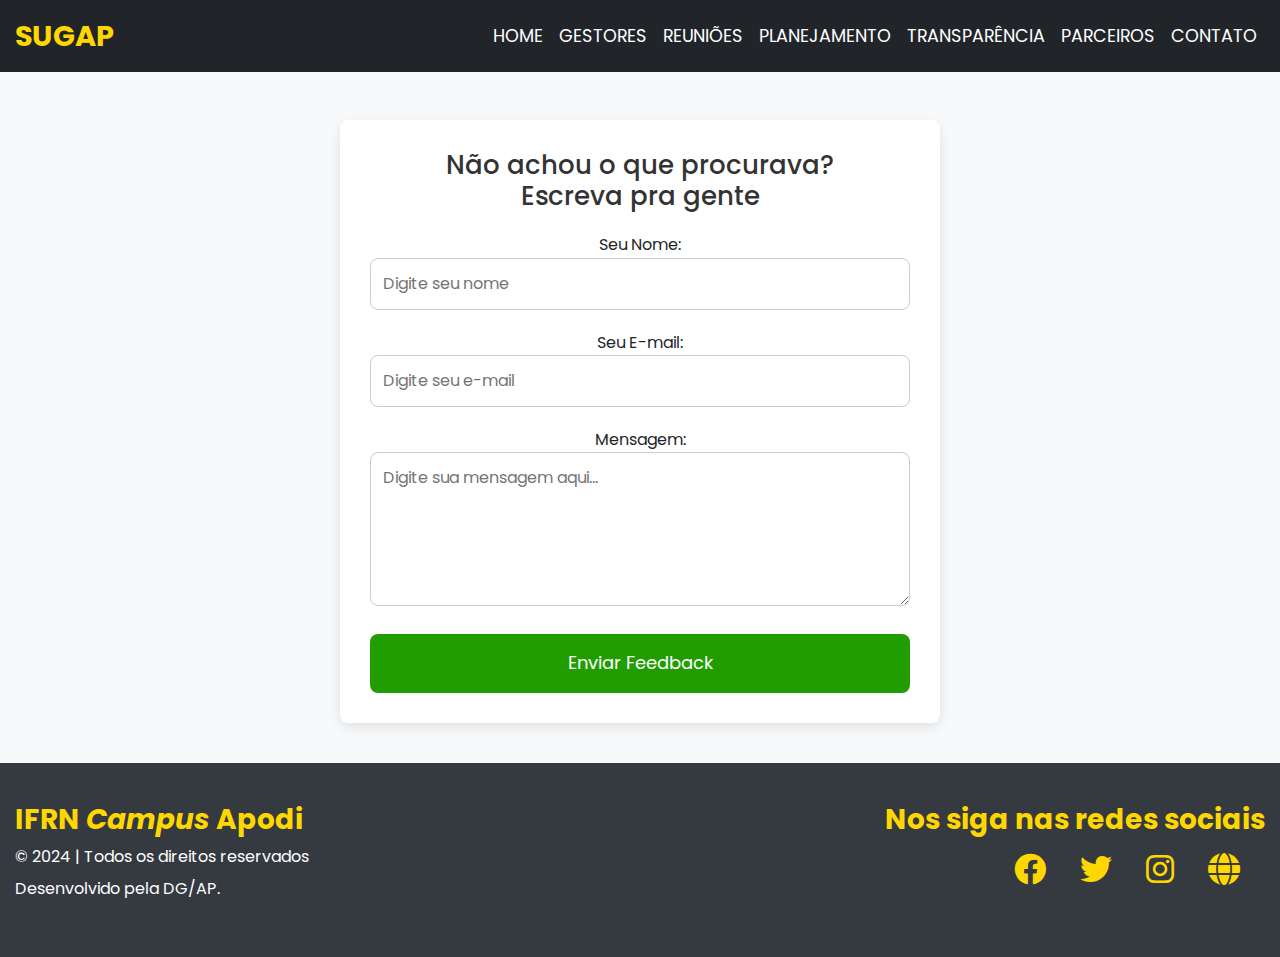
==== contato.html @ 48609084 "Add files via upload" ====
<!DOCTYPE html>
<html lang="pt-br">
<head>
    <meta charset="UTF-8">
    <meta name="viewport" content="width=device-width, initial-scale=1.0">
    <title>IFRN Apodi</title>
    <!-- Bootstrap 5 -->
    <link href="https://cdn.jsdelivr.net/npm/bootstrap@5.3.0/dist/css/bootstrap.min.css" rel="stylesheet">
    <!-- Font Awesome -->
    <link href="https://cdnjs.cloudflare.com/ajax/libs/font-awesome/6.0.0-beta3/css/all.min.css" rel="stylesheet">
    <link rel="stylesheet" type="text/css" href="styles.css">
    <!-- Google Fonts: Poppins -->
    <link href="https://fonts.googleapis.com/css2?family=Poppins:wght@100;200;300;400;500;600;700&display=swap" rel="stylesheet">
</head>
<body>
    <!-- Navbar -->
    <nav class="navbar navbar-expand-lg navbar-dark bg-dark fixed-top">
        <div class="container">
            <a class="navbar-brand" href="#">SUGAP</a>
            <button class="navbar-toggler" type="button" data-bs-toggle="collapse" data-bs-target="#navbarNav" aria-controls="navbarNav" aria-expanded="false" aria-label="Toggle navigation">
                <span class="navbar-toggler-icon"></span>
            </button>
            <div class="collapse navbar-collapse" id="navbarNav">
                <ul class="navbar-nav ms-auto">
                    <li class="nav-item"><a class="nav-link" href="index.html">HOME</a></li>
                    <li class="nav-item"><a class="nav-link" href="gestores.html">GESTORES</a></li>
                    <li class="nav-item"><a class="nav-link" href="reunioes.html">REUNIÕES</a></li>
                    <li class="nav-item"><a class="nav-link" href="planejamento.html">PLANEJAMENTO</a></li>
                    <li class="nav-item"><a class="nav-link" href="transparencia.html">TRANSPARÊNCIA</a></li>
                    <li class="nav-item"><a class="nav-link" href="parceiros.html">PARCEIROS</a></li>
                    <li class="nav-item"><a class="nav-link" href="contato.html">CONTATO</a></li>
                </ul>
            </div>
        </div>
    </nav>

    <div class="container">
        <!-- Formulário de Feedback -->
        <div class="form-container">
            <h2>Não achou o que procurava?<br>Escreva pra gente</h2>
            <form id="feedbackForm">
                <label for="name">Seu Nome:</label>
                <input type="text" id="name" name="name" placeholder="Digite seu nome" required>

                <label for="email">Seu E-mail:</label>
                <input type="email" id="email" name="email" placeholder="Digite seu e-mail" required>

                <label for="message">Mensagem:</label>
                <textarea id="message" name="message" placeholder="Digite sua mensagem aqui..." rows="5" required></textarea>

                <button type="submit">Enviar Feedback</button>
            </form>
            <p class="success-message" id="successMessage">Obrigado! Seu feedback foi enviado.</p>
        </div>
    </div>

        <!-- Rodapé -->
    <footer class="text-white">
        <div class="container text-center text-md-start">
            <div class="row">
                <div class="col-md-6">
                    <h3>IFRN <em>Campus</em> Apodi</h3>
                    <p>&copy; 2024 | Todos os direitos reservados</p>
                    <p class="r">Desenvolvido pela DG/AP.</p>
                </div>
                <div class="col-md-6 text-center text-md-end">
                    <h3>Nos siga nas redes sociais</h3>
                    <a href="#" class="social-icon"><i class="fab fa-facebook"></i></a>
                    <a href="#" class="social-icon"><i class="fab fa-twitter"></i></a>
                    <a href="https://www.instagram.com/ifrn.apodi/" class="social-icon" target="_blank"><i class="fab fa-instagram"></i></a>
                    <a href="https://portal.ifrn.edu.br/campus/apodi/" class="social-icon" target="_blank"><i class="fas fa-globe"></i></a>
                </div>
            </div>
        </div>
    </footer>

    <!-- Bootstrap JS -->
    <script src="https://cdn.jsdelivr.net/npm/bootstrap@5.3.0/dist/js/bootstrap.bundle.min.js"></script>

    <script>
        // Função para enviar o formulário
        document.getElementById('feedbackForm').addEventListener('submit', function(event) {
            event.preventDefault();

            const name = document.getElementById('name').value;
            const email = document.getElementById('email').value;
            const message = document.getElementById('message').value;

            // Aqui você integraria o código do EmailJS ou outro serviço de envio
            emailjs.send("seu_service_id", "seu_template_id", {
                name: name,
                email: email,
                message: message
            }).then(function(response) {
                document.getElementById('successMessage').style.display = 'block';
                document.getElementById('feedbackForm').reset(); // Limpar o formulário
            }, function(error) {
                console.error('Erro ao enviar o feedback:', error);
                alert('Desculpe, algo deu errado. Tente novamente!');
            });
        });
    </script>
</body>
</html>
---- styles.css ----
/* Reset básico */
* {
    margin: 0;
    padding: 0;
    box-sizing: border-box;
}

/* Estilo geral */
body {
    font-family: 'Poppins', sans-serif;
    line-height: 1.6;
    background-color: #f8f9fa;
    padding-top: 80px;
}

h1 {
    text-align: center; 
    color: #ffffff;  
    background-color: #219D01;  
    padding: 20px;  
    font-size: 2.5rem;  
    border-radius: 10px;  
    box-shadow: 0 4px 10px rgba(0, 0, 0, 0.2);  
    margin-top: 20px;  
    text-shadow: 2px 2px 5px rgba(0, 0, 0, 0.3);  
    letter-spacing: 2px;
}

a {
    color: #004d40;
    text-decoration: none;
}

a:hover {
    text-decoration: underline;
}

/* Contêiner */
.container {
    max-width: 1330px; 
    margin: 0 auto; 
    padding: 0 15px; 
}

/* Navbar */
.navbar {
    background-color: #343a40;
}

.navbar-brand {
    font-size: 1.8rem;
    color: #ffd700;
    font-weight: bold;
}

.navbar-toggler-icon {
    background-color: #2F2F2F;
}

.navbar-nav .nav-link {
    color: #fff;
    font-size: 1.1rem;
    padding: 10px 15px;
}

.navbar-nav .nav-link:hover {
    color: #ffd700;
    background-color: rgba(255, 215, 0, 0.1);
    border-radius: 5px;
}

/* Estilo dos parceiros */
/* Estilo dos parceiros */
.partners-section {
    padding: 60px 0;
    background-color: #f1f1f1;
}

.partner-card {
    background-color: #fff;
    padding: 30px;
    border-radius: 12px; /* Bordas mais arredondadas */
    box-shadow: 0 4px 10px rgba(0, 0, 0, 0.1); /* Sombra mais suave */
    text-align: center;
    display: flex;
    flex-direction: column;
    justify-content: space-between;
    transition: transform 0.3s ease, box-shadow 0.3s ease; /* Transição suave de sombra e movimento */
    height: 100%;
    margin: 10px; /* Espaçamento entre os cards */
}

.partner-card:hover {
    transform: translateY(-10px);
}

.partner-card h4 {
    font-size: 1.5rem;
    color: #343a40;
    margin-bottom: 15px;
}

.partner-card p {
    font-size: 1rem;
    color: #555;
    margin-bottom: auto;
}

/* Responsividade */
@media (max-width: 768px) {
    .navbar-nav .nav-link {
        font-size: 1rem;
    }

    .partner-card {
        padding: 20px;
    }

    .partner-card h4 {
        font-size: 1.2rem;
    }

    .partner-card p {
        font-size: 0.9rem;
    }

    .form-container {
        padding: 20px;
    }

    .form-container h2 {
        font-size: 22px;
    }
}

/* Rodapé */
footer {
    background-color: #343a40;
    color: #fff;
    padding: 40px 0;
}

footer h3 {
    color: #ffd700;
    font-weight: bold;
}

.social-links {
    margin-top: 15px;
}

.social-icon {
    font-size: 2rem;
    color: #ffd700;
    margin: 0 15px;
    transition: color 0.3s ease;
}

.social-icon:hover {
    color: #e6b800;
}

/* Tabela */
table {
    width: 100%;
    border-collapse: collapse;
    margin-top: 20px;
    margin-bottom: 20px;
}

table th, table td {
    border: 1px solid #ddd;
    padding: 10px;
    text-align: center;
}

table th {
    background-color: #219D01;
    color: white;
}

table tr:nth-child(even) {
    background-color: #f9f9f9;
}

table tr:hover {
    background-color: #f1f1f1;
}

/* Ícones */
.fas {
    margin-right: 10px;
}

/* Links de alternância */
.view-options {
    margin: 20px 0;
    text-align: center;
}

.view-link {
    font-size: 18px;
    text-decoration: none;
    color: #007BFF;
    margin: 0 15px;
    padding: 10px 20px;
    border-radius: 5px;
    background-color: #f1f1f1;
    transition: background-color 0.3s, color 0.3s;
}

.view-link:hover {
    background-color: #007BFF;
    color: white;
}

.view-link i {
    margin-right: 8px;
}

/* Formulários */
.form-container {
    width: 100%;
    max-width: 600px;
    margin: 40px auto;
    padding: 30px;
    background-color: #fff;
    border-radius: 8px;
    box-shadow: 0 4px 12px rgba(0, 0, 0, 0.1);
    text-align: center;
}

.form-container h2 {
    margin-bottom: 20px;
    color: #333;
    font-size: 26px;
}

.form-container input, .form-container select, .form-container textarea {
    width: 100%;
    padding: 12px;
    margin-bottom: 20px;
    border: 1px solid #ccc;
    border-radius: 8px;
    font-size: 16px;
    transition: border-color 0.3s;
}

.form-container input:focus, .form-container textarea:focus {
    border-color: #007BFF;
    outline: none;
}

.form-container button {
    width: 100%;
    padding: 15px;
    background-color: #219D01;
    color: white;
    border: none;
    border-radius: 8px;
    font-size: 18px;
    cursor: pointer;
    transition: background-color 0.3s;
}

.form-container button:hover {
    background-color: #01C929;
}

/* Sucesso */
.success-message {
    color: green;
    font-size: 16px;
    margin-top: 15px;
    display: none;
}

.r{
    margin-top: -10px;
}

/* Estilo da mensagem de boas-vindas */
        .welcome-message {
            background-color: #ffd700;
            color: #333;
            padding: 40px;
            text-align: center;
            border-radius: 8px;
            margin: 20px auto;
            max-width: 900px;
        }

        .welcome-message h2 {
            font-size: 32px;
            margin-bottom: 20px;
        }

        .welcome-message p {
            font-size: 18px;
            line-height: 1.6;
        }

        .welcome-message strong {
            color: #343a40;
        }



/* Barra de pesquisa */
.search-bar input {
    width: 100%;
    padding: 10px;
    margin-bottom: 20px;
    border: 1px solid #ddd;
    border-radius: 5px;
    font-size: 16px;
    background-color: #fff;
    transition: background-color 0.3s ease;
}

.search-bar input:focus {
    background-color: #f8f9fa;
    border-color: #219D01;
}

/* Tabela */
table {
    width: 100%;
    border-collapse: collapse;
    margin-top: 20px;
    margin-bottom: 20px;
    box-shadow: 0 4px 8px rgba(0, 0, 0, 0.1);
    border-radius: 10px;
    overflow: hidden;
}

table thead {
    background-color: black;  /* Cor de fundo do cabeçalho */
    color: white;               /* Cor do texto do cabeçalho */
}

table thead th {
    text-align: center;         /* Centraliza o texto dentro das células do cabeçalho */
    padding: 12px;              /* Espaçamento interno nas células do cabeçalho */
}

table th, table td {
    border: 1px solid #ddd;
    padding: 12px 20px;
    text-align: left;
    vertical-align: middle;
    font-size: 16px;
}


table th {
    text-transform: uppercase;
    letter-spacing: 1px;
    font-weight: bold;
    padding-top: 15px;
    padding-bottom: 15px;
}

table tr:nth-child(even) {
    background-color: #f9f9f9;
}

table tr:nth-child(odd) {
    background-color: #ffffff;
}

table tr:hover {
    background-color: #f1f1f1;
    cursor: pointer;
}

table td {
    color: #333;
}

table td.align-left {
    text-align: left;
}

table td.status {
    font-weight: bold;
    color: #219D01;
}

table td.status.EmAndamento {
    color: #ff8c00;
}

table td.status.Concluído {
    color: #28a745;
}

table td.status.Pendente {
    color: #dc3545;
}

table td a {
    text-decoration: none;
    color: #007bff;
    transition: color 0.3s;
}

table td a:hover {
    color: #0056b3;
}

/* Centralização das colunas */
table th, table td {
    text-align: center;  /* Centraliza todo o conteúdo da tabela */
}

table td.align-left {
    text-align: left;  /* Alinha à esquerda as células que contêm textos longos, como 'Ação planejada/executada' */
}

table td.status, table td.perido, table td.setor {
    text-align: center;  /* Centraliza as colunas 'Setor responsável', 'Período' e 'Status' */
}




/* Responsividade */
@media (max-width: 768px) {
    .search-bar input {
        font-size: 14px;
    }

    table th, table td {
        font-size: 0.9rem;
        padding: 8px;
    }
}
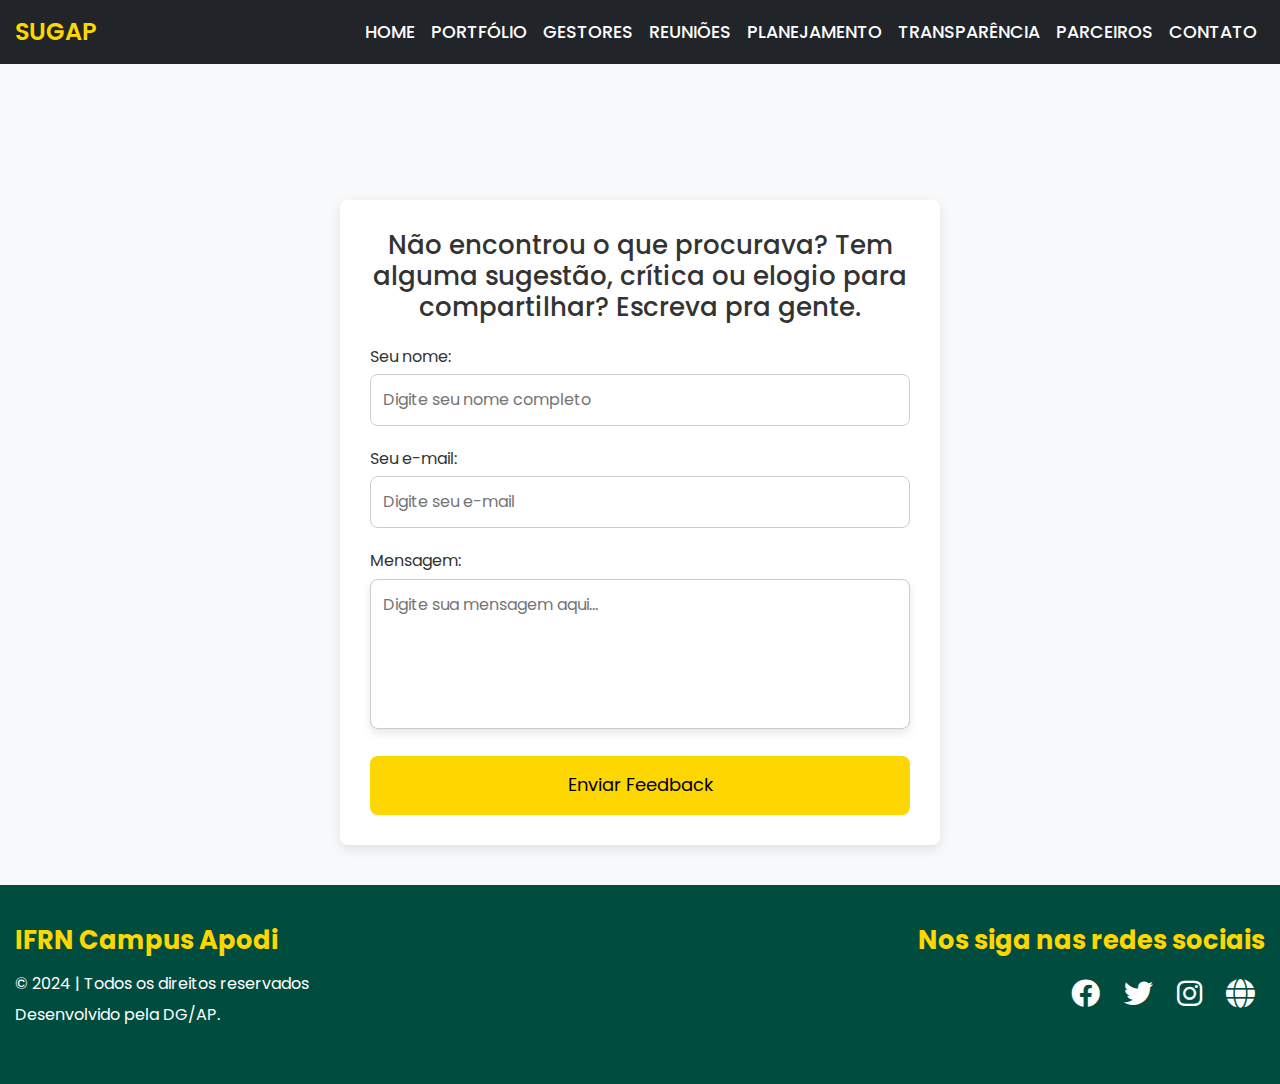
==== commit f9273fa5: "Add files via upload" ====
--- a/contato.html
+++ b/contato.html
@@ -4,25 +4,34 @@
     <meta charset="UTF-8">
     <meta name="viewport" content="width=device-width, initial-scale=1.0">
     <title>IFRN Apodi</title>
-    <!-- Bootstrap 5 -->
+    <!-- Link para o Bootstrap -->
     <link href="https://cdn.jsdelivr.net/npm/bootstrap@5.3.0/dist/css/bootstrap.min.css" rel="stylesheet">
-    <!-- Font Awesome -->
+    <!-- Link para o Font Awesome -->
     <link href="https://cdnjs.cloudflare.com/ajax/libs/font-awesome/6.0.0-beta3/css/all.min.css" rel="stylesheet">
+    <!-- Link para fontes -->
+    <link href="https://fonts.googleapis.com/css2?family=Poppins:wght@100;200;300;400;500;600;700&display=swap" rel="stylesheet">
     <link rel="stylesheet" type="text/css" href="styles.css">
-    <!-- Google Fonts: Poppins -->
-    <link href="https://fonts.googleapis.com/css2?family=Poppins:wght@100;200;300;400;500;600;700&display=swap" rel="stylesheet">
 </head>
 <body>
-    <!-- Navbar -->
     <nav class="navbar navbar-expand-lg navbar-dark bg-dark fixed-top">
         <div class="container">
-            <a class="navbar-brand" href="#">SUGAP</a>
-            <button class="navbar-toggler" type="button" data-bs-toggle="collapse" data-bs-target="#navbarNav" aria-controls="navbarNav" aria-expanded="false" aria-label="Toggle navigation">
-                <span class="navbar-toggler-icon"></span>
+            <a class="navbar-brand" href="index.html">SUGAP</a>
+            <button 
+                class="navbar-toggler" 
+                type="button" 
+                data-bs-toggle="collapse" 
+                data-bs-target="#navbarNav" 
+                aria-controls="navbarNav" 
+                aria-expanded="false" 
+                aria-label="Alternar navegação">
+                <span class="line"></span>
+                <span class="line"></span>
+                <span class="line"></span>
             </button>
             <div class="collapse navbar-collapse" id="navbarNav">
                 <ul class="navbar-nav ms-auto">
                     <li class="nav-item"><a class="nav-link" href="index.html">HOME</a></li>
+                    <li class="nav-item"><a class="nav-link" href="portfolio.html">PORTFÓLIO</a></li>
                     <li class="nav-item"><a class="nav-link" href="gestores.html">GESTORES</a></li>
                     <li class="nav-item"><a class="nav-link" href="reunioes.html">REUNIÕES</a></li>
                     <li class="nav-item"><a class="nav-link" href="planejamento.html">PLANEJAMENTO</a></li>
@@ -37,16 +46,16 @@
     <div class="container">
         <!-- Formulário de Feedback -->
         <div class="form-container">
-            <h2>Não achou o que procurava?<br>Escreva pra gente</h2>
+            <h2>Não encontrou o que procurava? Tem alguma sugestão, crítica ou elogio para compartilhar? Escreva pra gente.</h2>
             <form id="feedbackForm">
-                <label for="name">Seu Nome:</label>
-                <input type="text" id="name" name="name" placeholder="Digite seu nome" required>
+                <label for="name">Seu nome:</label>
+                <input type="text" id="name" name="name" placeholder="Digite seu nome completo" required>
 
-                <label for="email">Seu E-mail:</label>
+                <label for="email">Seu e-mail:</label>
                 <input type="email" id="email" name="email" placeholder="Digite seu e-mail" required>
 
                 <label for="message">Mensagem:</label>
-                <textarea id="message" name="message" placeholder="Digite sua mensagem aqui..." rows="5" required></textarea>
+                <textarea class="fixed-textarea" id="message" name="message" placeholder="Digite sua mensagem aqui..." rows="5" required></textarea>
 
                 <button type="submit">Enviar Feedback</button>
             </form>
@@ -54,12 +63,12 @@
         </div>
     </div>
 
-        <!-- Rodapé -->
+    <!-- Rodapé -->
     <footer class="text-white">
         <div class="container text-center text-md-start">
             <div class="row">
                 <div class="col-md-6">
-                    <h3>IFRN <em>Campus</em> Apodi</h3>
+                    <h3>IFRN Campus Apodi</h3>
                     <p>&copy; 2024 | Todos os direitos reservados</p>
                     <p class="r">Desenvolvido pela DG/AP.</p>
                 </div>
@@ -74,8 +83,25 @@
         </div>
     </footer>
 
-    <!-- Bootstrap JS -->
+    <!-- Bootstrap JS e dependências (jQuery, Popper) -->
+    <script src="https://cdn.jsdelivr.net/npm/@popperjs/core@2.11.6/dist/umd/popper.min.js"></script>
     <script src="https://cdn.jsdelivr.net/npm/bootstrap@5.3.0/dist/js/bootstrap.bundle.min.js"></script>
+
+    <!-- Script para ativar a animação do botão hambúrguer -->
+    <script>
+        document.querySelector('.navbar-toggler').addEventListener('click', function () {
+            this.classList.toggle('active');
+        });
+
+        // Marca o item ativo do menu
+        const links = document.querySelectorAll('.navbar-nav .nav-link');
+        links.forEach(link => {
+            link.addEventListener('click', function () {
+                links.forEach(item => item.parentElement.classList.remove('active'));
+                this.parentElement.classList.add('active');
+            });
+        });
+    </script>
 
     <script>
         // Função para enviar o formulário
--- a/styles.css
+++ b/styles.css
@@ -1,9 +1,22 @@
+
+
+
 /* Reset básico */
 * {
     margin: 0;
     padding: 0;
     box-sizing: border-box;
 }
+
+
+
+label {
+    display: block;
+    text-align: left;
+    margin-bottom: 5px;
+    color: #333;
+}
+
 
 /* Estilo geral */
 body {
@@ -11,6 +24,10 @@
     line-height: 1.6;
     background-color: #f8f9fa;
     padding-top: 80px;
+    height: 100%;
+    margin: 0;
+    display: flex;
+    flex-direction: column;
 }
 
 h1 {
@@ -40,6 +57,7 @@
     max-width: 1330px; 
     margin: 0 auto; 
     padding: 0 15px; 
+    flex: 1;
 }
 
 /* Navbar */
@@ -69,42 +87,72 @@
     border-radius: 5px;
 }
 
-/* Estilo dos parceiros */
-/* Estilo dos parceiros */
-.partners-section {
-    padding: 60px 0;
-    background-color: #f1f1f1;
-}
 
 .partner-card {
-    background-color: #fff;
-    padding: 30px;
-    border-radius: 12px; /* Bordas mais arredondadas */
-    box-shadow: 0 4px 10px rgba(0, 0, 0, 0.1); /* Sombra mais suave */
+    background-color: #ffffff;
+    padding: 20px;
+    border-radius: 15px;
+    box-shadow: 0 4px 12px rgba(0, 0, 0, 0.1);
     text-align: center;
     display: flex;
     flex-direction: column;
-    justify-content: space-between;
-    transition: transform 0.3s ease, box-shadow 0.3s ease; /* Transição suave de sombra e movimento */
+    transition: transform 0.3s ease, box-shadow 0.3s ease;
     height: 100%;
-    margin: 10px; /* Espaçamento entre os cards */
+    margin: 15px;
+    justify-content: center;
+    align-items: center;
 }
 
 .partner-card:hover {
-    transform: translateY(-10px);
+    transform: scale(1.05);
+    box-shadow: 0 6px 15px rgba(0, 0, 0, 0.2);
+}
+
+.partner-logo {
+    width: 100px;
+    height: auto;
+    margin-bottom: 20px;
+    border-radius: 50%;
+    border: 2px solid #219D01;
+    padding: 5px;
+    background-color: #f9f9f9;
 }
 
 .partner-card h4 {
     font-size: 1.5rem;
     color: #343a40;
-    margin-bottom: 15px;
+    font-weight: 600;
+    margin-bottom: 10px;
 }
 
 .partner-card p {
     font-size: 1rem;
-    color: #555;
-    margin-bottom: auto;
-}
+    color: #666;
+    margin-bottom: 10px;
+    line-height: 1.6;
+}
+
+.partner-card img {
+    display: block;
+    margin: 0 auto;
+    width: 150px;
+    height: auto;
+    border-radius: 10px;
+    margin-bottom: 15px;
+    box-shadow: 0 4px 8px rgba(0, 0, 0, 0.1);
+    transition: transform 0.3s ease;
+}
+
+.partner-card img:hover {
+    transform: scale(1.1);
+}
+
+/* Estilo para o foco dos cartões */
+.partner-card:focus {
+    outline: 3px solid #219D01; /* Aumenta a visibilidade do foco */
+    box-shadow: 0 0 10px rgba(33, 157, 1, 0.5); /* Dá um brilho suave ao foco */
+}
+
 
 /* Responsividade */
 @media (max-width: 768px) {
@@ -130,6 +178,10 @@
 
     .form-container h2 {
         font-size: 22px;
+    }
+
+    .google-calendar iframe {
+        height: 400px;
     }
 }
 
@@ -138,6 +190,10 @@
     background-color: #343a40;
     color: #fff;
     padding: 40px 0;
+    position: relative;
+    bottom: 0;
+    width: 100%;
+    text-align: center;
 }
 
 footer h3 {
@@ -166,17 +222,27 @@
     border-collapse: collapse;
     margin-top: 20px;
     margin-bottom: 20px;
+    box-shadow: 0 4px 8px rgba(0, 0, 0, 0.1);
+    border-radius: 10px;
+    overflow: hidden;
 }
 
 table th, table td {
     border: 1px solid #ddd;
-    padding: 10px;
+    padding: 12px;
     text-align: center;
+    vertical-align: middle;
+    font-size: 15px;
 }
 
 table th {
     background-color: #219D01;
     color: white;
+    text-transform: uppercase;
+    letter-spacing: 1px;
+    font-weight: bold;
+    padding-top: 15px;
+    padding-bottom: 15px;
 }
 
 table tr:nth-child(even) {
@@ -185,37 +251,38 @@
 
 table tr:hover {
     background-color: #f1f1f1;
-}
-
-/* Ícones */
-.fas {
-    margin-right: 10px;
-}
-
-/* Links de alternância */
-.view-options {
-    margin: 20px 0;
-    text-align: center;
-}
-
-.view-link {
-    font-size: 18px;
+    cursor: pointer;
+}
+
+table td {
+    color: #333;
+}
+
+table td.status {
+    font-weight: bold;
+    color: #219D01;
+}
+
+table td.status.EmAndamento {
+    color: #ff8c00;
+}
+
+table td.status.Concluído {
+    color: #28a745;
+}
+
+table td.status.Pendente {
+    color: #dc3545;
+}
+
+table td a {
     text-decoration: none;
-    color: #007BFF;
-    margin: 0 15px;
-    padding: 10px 20px;
-    border-radius: 5px;
-    background-color: #f1f1f1;
-    transition: background-color 0.3s, color 0.3s;
-}
-
-.view-link:hover {
-    background-color: #007BFF;
-    color: white;
-}
-
-.view-link i {
-    margin-right: 8px;
+    color: #007bff;
+    transition: color 0.3s;
+}
+
+table td a:hover {
+    color: #0056b3;
 }
 
 /* Formulários */
@@ -254,8 +321,8 @@
 .form-container button {
     width: 100%;
     padding: 15px;
-    background-color: #219D01;
-    color: white;
+    background-color: #ffd700;
+    color: black;
     border: none;
     border-radius: 8px;
     font-size: 18px;
@@ -264,10 +331,10 @@
 }
 
 .form-container button:hover {
-    background-color: #01C929;
-}
-
-/* Sucesso */
+    background-color: #EEAD2D;
+}
+
+/* Mensagens de sucesso */
 .success-message {
     color: green;
     font-size: 16px;
@@ -275,11 +342,183 @@
     display: none;
 }
 
+.fixed-textarea {
+    width: 300px;
+    height: 150px;
+    resize: none;
+    border: 1px solid #ccc;
+    border-radius: 5px;
+    padding: 10px;
+    font-size: 16px;
+    box-shadow: 0 4px 8px rgba(0, 0, 0, 0.1);
+}
+
+/* Estilo da mensagem de boas-vindas */
+.welcome-message {
+    background-color: #ffd700;
+    color: #333;
+    padding: 40px;
+    text-align: center;
+    border-radius: 8px;
+    margin: 20px auto;
+    max-width: 900px;
+}
+
+.welcome-message h2 {
+    font-size: 32px;
+    margin-bottom: 20px;
+}
+
+.welcome-message p {
+    font-size: 18px;
+    line-height: 1.6;
+    text-align: justify;
+}
+
+
+.welcome-message strong {
+    color: #343a40;
+}
+
+/* Barra de pesquisa */
+.search-bar input {
+    width: 100%;
+    max-width: 600px;
+    padding: 10px;
+    margin-bottom: 20px;
+    border: 1px solid #ddd;
+    border-radius: 15px;
+    font-size: 16px;
+    background-color: #fff;
+    transition: background-color 0.3s, border-color 0.3s;
+}
+
+.search-bar input:focus {
+    background-color: #f8f9fa;
+    border-color: #219D01;
+    box-shadow: 0 0 5px rgba(33, 157, 1, 0.5);
+}
+
+/* Google Calendar */
+.google-calendar {
+    margin-top: 30px;
+    padding: 15px;
+    background-color: #fff;
+    border-radius: 10px;
+    box-shadow: 0 4px 8px rgba(0, 0, 0, 0.1);
+}
+
+.google-calendar iframe {
+    width: 100%;
+    border: none;
+    border-radius: 8px;
+    height: 500px;
+}
+
+/* Animações */
+@keyframes slideIn {
+    0% {
+        transform: translateX(-100%);
+        opacity: 0;
+    }
+    100% {
+        transform: translateX(0);
+        opacity: 1;
+    }
+}
+
+.animate-slide {
+    animation: slideIn 0.5s ease-out;
+}
+
 .r{
-    margin-top: -10px;
-}
-
-/* Estilo da mensagem de boas-vindas */
+    margin-top: -10px ;
+}
+
+/* Contêiner para iframe responsivo */
+.responsive-iframe-container {
+    position: relative;
+    width: 100%;
+    padding-top: 56.25%; /* Proporção 16:9 */
+    overflow: hidden;
+    border-radius: 10px;
+    background-color: #f8f9fa;
+    box-shadow: 0 4px 8px rgba(0, 0, 0, 0.1);
+}
+
+.responsive-iframe {
+    position: absolute;
+    top: 0;
+    left: 0;
+    width: 100%;
+    height: 100%;
+    border: none;
+}
+
+/* Ajustes gerais para responsividade */
+@media (max-width: 768px) {
+    h1 {
+        font-size: 1.8rem;
+        padding: 15px;
+    }
+
+    .google-calendar iframe {
+        height: 300px; /* Altura reduzida para telas menores */
+    }
+
+    footer h3 {
+        font-size: 1.2rem;
+    }
+
+    .social-icon {
+        font-size: 1.5rem;
+        margin: 0 10px;
+    }
+}
+
+@media (max-width: 576px) {
+    .navbar-brand {
+        font-size: 1.4rem;
+    }
+
+    .navbar-nav .nav-link {
+        font-size: 0.9rem;
+    }
+
+    .google-calendar iframe {
+        height: 250px;
+    }
+}
+
+
+
+        body {
+            font-family: 'Poppins', sans-serif;
+            line-height: 1.6;
+            background-color: #f8f9fa;
+            padding-top: 80px;
+        }
+
+        /* Estilo da Navbar */
+        .navbar-brand {
+            font-size: 1.8rem;
+            color: #ffd700;
+            font-weight: bold;
+        }
+
+        .navbar-nav .nav-link {
+            color: #fff;
+            font-size: 1.1rem;
+            padding: 10px 15px;
+        }
+
+        .navbar-nav .nav-link:hover {
+            color: #ffd700;
+            background-color: rgba(255, 215, 0, 0.1);
+            border-radius: 5px;
+        }
+
+        /* Estilo da mensagem de boas-vindas */
         .welcome-message {
             background-color: #ffd700;
             color: #333;
@@ -304,23 +543,429 @@
             color: #343a40;
         }
 
-
-
-/* Barra de pesquisa */
+        /* Estilo do rodapé */
+        footer {
+            background-color: #343a40;
+            color: #fff;
+            padding: 40px 0;
+        }
+
+        footer h3 {
+            color: #ffd700;
+            font-weight: bold;
+        }
+
+        .social-icon {
+            font-size: 2rem;
+            color: #ffd700;
+            margin: 0 15px;
+            transition: color 0.3s ease;
+        }
+
+        .social-icon:hover {
+            color: #e6b800;
+        }
+
+
+.search-bar-container {
+    display: flex;
+    justify-content: flex-end; /* Alinha o conteúdo ao lado direito */
+    padding: 10px; /* Opcional, para adicionar espaço ao redor */
+}
+
 .search-bar input {
-    width: 100%;
+    width: 100%; /* Altere para um valor menor, como 200px */
+    max-width: 600px;
     padding: 10px;
     margin-bottom: 20px;
     border: 1px solid #ddd;
-    border-radius: 5px;
+    border-radius: 15px;
     font-size: 16px;
     background-color: #fff;
     transition: background-color 0.3s ease;
+
 }
 
 .search-bar input:focus {
     background-color: #f8f9fa;
     border-color: #219D01;
+    box-shadow: 0 0 5px rgba(33, 157, 1, 0.5); /* Adiciona um brilho */
+    max-width: 650px; /* Um leve aumento no foco */
+}
+
+/* Estilo do botão hambúrguer */
+        .navbar-toggler {
+            border: none;
+            background: transparent;
+            width: 50px;
+            height: 50px;
+            display: flex;
+            justify-content: center;
+            align-items: center;
+            position: relative;
+            cursor: pointer;
+        }
+
+        /* Linhas do botão */
+        .navbar-toggler .line {
+            position: absolute;
+            width: 30px;
+            height: 4px;
+            background-color: #fff;
+            border-radius: 2px;
+            transition: transform 0.4s ease, opacity 0.4s ease;
+        }
+
+        .navbar-toggler .line:nth-child(1) {
+            top: 12px;
+        }
+
+        .navbar-toggler .line:nth-child(2) {
+            top: 20px;
+        }
+
+        .navbar-toggler .line:nth-child(3) {
+            top: 28px;
+        }
+
+        /* Transformação ao clicar */
+        .navbar-toggler.active .line:nth-child(1) {
+            transform: translateY(8px) rotate(45deg);
+        }
+
+        .navbar-toggler.active .line:nth-child(2) {
+            opacity: 0;
+        }
+
+        .navbar-toggler.active .line:nth-child(3) {
+            transform: translateY(-8px) rotate(-45deg);
+        }
+
+        /* Ajustes para responsividade */
+        @media (max-width: 768px) {
+            .navbar-toggler {
+                width: 40px;
+                height: 40px;
+            }
+
+            .navbar-toggler .line {
+                width: 25px;
+                height: 3px;
+            }
+
+            .navbar-toggler .line:nth-child(1) {
+                top: 10px;
+            }
+
+            .navbar-toggler .line:nth-child(2) {
+                top: 17px;
+            }
+
+            .navbar-toggler .line:nth-child(3) {
+                top: 24px;
+            }
+        }
+
+        /* Estilo do botão hambúrguer */
+        .navbar-toggler {
+            border: none;
+            background: transparent;
+            width: 50px;
+            height: 50px;
+            display: flex;
+            justify-content: center;
+            align-items: center;
+            position: relative;
+            cursor: pointer;
+        }
+
+        /* Linhas do botão */
+        .navbar-toggler .line {
+            position: absolute;
+            width: 30px;
+            height: 4px;
+            background-color: #fff;
+            border-radius: 2px;
+            transition: transform 0.4s ease, opacity 0.4s ease;
+        }
+
+        .navbar-toggler .line:nth-child(1) {
+            top: 12px;
+        }
+
+        .navbar-toggler .line:nth-child(2) {
+            top: 20px;
+        }
+
+        .navbar-toggler .line:nth-child(3) {
+            top: 28px;
+        }
+
+        /* Transformação ao clicar */
+        .navbar-toggler.active .line:nth-child(1) {
+            transform: translateY(8px) rotate(45deg);
+        }
+
+        .navbar-toggler.active .line:nth-child(2) {
+            opacity: 0;
+        }
+
+        .navbar-toggler.active .line:nth-child(3) {
+            transform: translateY(-8px) rotate(-45deg);
+        }
+
+        /* Animação do menu ao abrir */
+        .collapse.show {
+            animation: slideDown 0.4s ease-in-out;
+        }
+
+        .collapse {
+            animation: slideUp 0.4s ease-in-out;
+        }
+
+        @keyframes slideDown {
+            from {
+                opacity: 0;
+                transform: translateY(-20px);
+            }
+            to {
+                opacity: 1;
+                transform: translateY(0);
+            }
+        }
+
+        @keyframes slideUp {
+            from {
+                opacity: 1;
+                transform: translateY(0);
+            }
+            to {
+                opacity: 0;
+                transform: translateY(-20px);
+            }
+        }
+
+        /* Destacar o item ativo no menu */
+        .navbar-nav .nav-item.active .nav-link {
+            background-color: #555; /* Cor de fundo quando ativo */
+            color: #fff; /* Cor do texto quando ativo */
+            border-radius: 4px; /* Bordas arredondadas */
+        }
+
+        .navbar-nav .nav-item .nav-link:hover {
+            background-color: #444; /* Efeito de hover */
+        }
+
+        
+/* Reset básico */
+* {
+    margin: 0;
+    padding: 0;
+    box-sizing: border-box;
+}
+
+label {
+    display: block;
+    text-align: left;
+    margin-bottom: 5px;
+    color: #333;
+}
+
+
+/* Estilo geral */
+body {
+    font-family: 'Poppins', sans-serif;
+    line-height: 1.6;
+    background-color: #f8f9fa;
+    padding-top: 80px;
+    height: 100%;
+    margin: 0;
+    display: flex;
+    flex-direction: column;
+}
+
+h1 {
+    text-align: center; 
+    color: #ffffff;  
+    background-color: #219D01;  
+    padding: 20px;  
+    font-size: 2.5rem;  
+    border-radius: 10px;  
+    box-shadow: 0 4px 10px rgba(0, 0, 0, 0.2);  
+    margin-top: 20px;  
+    text-shadow: 2px 2px 5px rgba(0, 0, 0, 0.3);  
+    letter-spacing: 2px;
+}
+
+a {
+    color: #004d40;
+    text-decoration: none;
+}
+
+a:hover {
+    text-decoration: underline;
+}
+
+/* Contêiner */
+.container {
+    max-width: 1330px; 
+    margin: 0 auto; 
+    padding: 0 15px; 
+    flex: 1;
+}
+
+/* Navbar */
+.navbar {
+    background-color: #343a40;
+}
+
+.navbar-brand {
+    font-size: 1.8rem;
+    color: #ffd700;
+    font-weight: bold;
+}
+
+.navbar-toggler-icon {
+    background-color: #2F2F2F;
+}
+
+.navbar-nav .nav-link {
+    color: #fff;
+    font-size: 1.1rem;
+    padding: 10px 15px;
+}
+
+.navbar-nav .nav-link:hover {
+    color: #ffd700;
+    background-color: rgba(255, 215, 0, 0.1);
+    border-radius: 5px;
+}
+
+/* Estilo dos parceiros */
+.partners-section {
+    padding: 60px 0;
+    background-color: #f1f1f1;
+}
+
+.partner-card {
+    background-color: #ffffff;
+    padding: 20px;
+    border-radius: 15px;
+    box-shadow: 0 4px 12px rgba(0, 0, 0, 0.1);
+    text-align: center;
+    display: flex;
+    flex-direction: column;
+    transition: transform 0.3s ease, box-shadow 0.3s ease;
+    height: 100%;
+    margin: 15px;
+    justify-content: center;
+    align-items: center;
+}
+
+.partner-card:hover {
+    transform: scale(1.05);
+    box-shadow: 0 6px 15px rgba(0, 0, 0, 0.2);
+}
+
+.partner-logo {
+    width: 100px;
+    height: auto;
+    margin-bottom: 20px;
+    border-radius: 50%;
+    border: 2px solid #219D01;
+    padding: 5px;
+    background-color: #f9f9f9;
+}
+
+.partner-card h4 {
+    font-size: 1.5rem;
+    color: #343a40;
+    font-weight: 600;
+    margin-bottom: 10px;
+}
+
+.partner-card p {
+    font-size: 1rem;
+    color: #666;
+    margin-bottom: 10px;
+    line-height: 1.6;
+}
+
+.partner-card img {
+    display: block;
+    margin: 0 auto;
+    width: 150px;
+    height: auto;
+    border-radius: 10px;
+    margin-bottom: 15px;
+    box-shadow: 0 4px 8px rgba(0, 0, 0, 0.1);
+    transition: transform 0.3s ease;
+}
+
+.partner-card img:hover {
+    transform: scale(1.1);
+}
+
+/* Responsividade */
+@media (max-width: 768px) {
+    .navbar-nav .nav-link {
+        font-size: 1rem;
+    }
+
+    .partner-card {
+        padding: 20px;
+    }
+
+    .partner-card h4 {
+        font-size: 1.2rem;
+    }
+
+    .partner-card p {
+        font-size: 0.9rem;
+    }
+
+    .form-container {
+        padding: 20px;
+    }
+
+    .form-container h2 {
+        font-size: 22px;
+    }
+
+    .google-calendar iframe {
+        height: 400px;
+    }
+}
+
+/* Rodapé */
+footer {
+    background-color: #343a40;
+    color: #fff;
+    padding: 40px 0;
+    position: relative;
+    bottom: 0;
+    width: 100%;
+    text-align: center;
+}
+
+footer h3 {
+    color: #ffd700;
+    font-weight: bold;
+}
+
+.social-links {
+    margin-top: 15px;
+}
+
+.social-icon {
+    font-size: 2rem;
+    color: #ffd700;
+    margin: 0 15px;
+    transition: color 0.3s ease;
+}
+
+.social-icon:hover {
+    color: #e6b800;
 }
 
 /* Tabela */
@@ -334,26 +979,17 @@
     overflow: hidden;
 }
 
-table thead {
-    background-color: black;  /* Cor de fundo do cabeçalho */
-    color: white;               /* Cor do texto do cabeçalho */
-}
-
-table thead th {
-    text-align: center;         /* Centraliza o texto dentro das células do cabeçalho */
-    padding: 12px;              /* Espaçamento interno nas células do cabeçalho */
-}
-
 table th, table td {
     border: 1px solid #ddd;
-    padding: 12px 20px;
-    text-align: left;
+    padding: 12px;
+    text-align: center;
     vertical-align: middle;
-    font-size: 16px;
-}
-
+    font-size: 15px;
+}
 
 table th {
+    background-color: #219D01;
+    color: white;
     text-transform: uppercase;
     letter-spacing: 1px;
     font-weight: bold;
@@ -365,10 +1001,6 @@
     background-color: #f9f9f9;
 }
 
-table tr:nth-child(odd) {
-    background-color: #ffffff;
-}
-
 table tr:hover {
     background-color: #f1f1f1;
     cursor: pointer;
@@ -376,10 +1008,6 @@
 
 table td {
     color: #333;
-}
-
-table td.align-left {
-    text-align: left;
 }
 
 table td.status {
@@ -409,30 +1037,492 @@
     color: #0056b3;
 }
 
-/* Centralização das colunas */
-table th, table td {
-    text-align: center;  /* Centraliza todo o conteúdo da tabela */
-}
-
-table td.align-left {
-    text-align: left;  /* Alinha à esquerda as células que contêm textos longos, como 'Ação planejada/executada' */
-}
-
-table td.status, table td.perido, table td.setor {
-    text-align: center;  /* Centraliza as colunas 'Setor responsável', 'Período' e 'Status' */
-}
-
-
-
-
-/* Responsividade */
+/* Formulários */
+.form-container {
+    width: 100%;
+    max-width: 600px;
+    margin: 40px auto;
+    padding: 30px;
+    background-color: #fff;
+    border-radius: 8px;
+    box-shadow: 0 4px 12px rgba(0, 0, 0, 0.1);
+    text-align: center;
+}
+
+.form-container h2 {
+    margin-bottom: 20px;
+    color: #333;
+    font-size: 26px;
+}
+
+.form-container input, .form-container select, .form-container textarea {
+    width: 100%;
+    padding: 12px;
+    margin-bottom: 20px;
+    border: 1px solid #ccc;
+    border-radius: 8px;
+    font-size: 16px;
+    transition: border-color 0.3s;
+}
+
+.form-container input:focus, .form-container textarea:focus {
+    border-color: #007BFF;
+    outline: none;
+}
+
+.form-container button {
+    width: 100%;
+    padding: 15px;
+    background-color: #ffd700;
+    color: black;
+    border: none;
+    border-radius: 8px;
+    font-size: 18px;
+    cursor: pointer;
+    transition: background-color 0.3s;
+}
+
+.form-container button:hover {
+    background-color: #EEAD2D;
+}
+
+/* Mensagens de sucesso */
+.success-message {
+    color: green;
+    font-size: 16px;
+    margin-top: 15px;
+    display: none;
+}
+
+.fixed-textarea {
+    width: 300px;
+    height: 150px;
+    resize: none;
+    border: 1px solid #ccc;
+    border-radius: 5px;
+    padding: 10px;
+    font-size: 16px;
+    box-shadow: 0 4px 8px rgba(0, 0, 0, 0.1);
+}
+
+/* Estilo da mensagem de boas-vindas */
+.welcome-message {
+    background-color: #ffd700;
+    color: #333;
+    padding: 40px;
+    text-align: center;
+    border-radius: 8px;
+    margin: 20px auto;
+    max-width: 900px;
+}
+
+.welcome-message h2 {
+    font-size: 32px;
+    margin-bottom: 20px;
+}
+
+.welcome-message p {
+    font-size: 18px;
+    line-height: 1.6;
+}
+
+.welcome-message strong {
+    color: #343a40;
+}
+
+/* Barra de pesquisa */
+.search-bar input {
+    width: 100%;
+    max-width: 600px;
+    padding: 10px;
+    margin-bottom: 20px;
+    border: 1px solid #ddd;
+    border-radius: 15px;
+    font-size: 16px;
+    background-color: #fff;
+    transition: background-color 0.3s, border-color 0.3s;
+}
+
+.search-bar input:focus {
+    background-color: #f8f9fa;
+    border-color: #219D01;
+    box-shadow: 0 0 5px rgba(33, 157, 1, 0.5);
+}
+
+/* Google Calendar */
+.google-calendar {
+    margin-top: 30px;
+    padding: 15px;
+    background-color: #fff;
+    border-radius: 10px;
+    box-shadow: 0 4px 8px rgba(0, 0, 0, 0.1);
+}
+
+.google-calendar iframe {
+    width: 100%;
+    border: none;
+    border-radius: 8px;
+    height: 500px;
+}
+
+/* Animações */
+@keyframes slideIn {
+    0% {
+        transform: translateX(-100%);
+        opacity: 0;
+    }
+    100% {
+        transform: translateX(0);
+        opacity: 1;
+    }
+}
+
+.animate-slide {
+    animation: slideIn 0.5s ease-out;
+}
+
+.r{
+    margin-top: -10px ;
+}
+
+/* Contêiner para iframe responsivo */
+.responsive-iframe-container {
+    position: relative;
+    width: 100%;
+    padding-top: 56.25%; /* Proporção 16:9 */
+    overflow: hidden;
+    border-radius: 10px;
+    background-color: #f8f9fa;
+    box-shadow: 0 4px 8px rgba(0, 0, 0, 0.1);
+}
+
+.responsive-iframe {
+    position: absolute;
+    top: 0;
+    left: 0;
+    width: 100%;
+    height: 100%;
+    border: none;
+}
+
+/* Ajustes gerais para responsividade */
 @media (max-width: 768px) {
-    .search-bar input {
-        font-size: 14px;
-    }
-
-    table th, table td {
+    h1 {
+        font-size: 1.8rem;
+        padding: 15px;
+    }
+
+    .google-calendar iframe {
+        height: 300px; /* Altura reduzida para telas menores */
+    }
+
+    footer h3 {
+        font-size: 1.2rem;
+    }
+
+    .social-icon {
+        font-size: 1.5rem;
+        margin: 0 10px;
+    }
+}
+
+@media (max-width: 576px) {
+    .navbar-brand {
+        font-size: 1.4rem;
+    }
+
+    .navbar-nav .nav-link {
         font-size: 0.9rem;
-        padding: 8px;
-    }
-}
+    }
+
+    .google-calendar iframe {
+        height: 250px;
+    }
+}
+
+/* Reset básico */
+        * {
+            margin: 0;
+            padding: 0;
+            box-sizing: border-box;
+        }
+
+        body {
+            font-family: 'Poppins', sans-serif;
+            line-height: 1.6;
+            background-color: #f8f9fa;
+            padding-top: 80px;
+        }
+
+        /* Estilo da Navbar */
+        .navbar-brand {
+            font-size: 1.8rem;
+            color: #ffd700;
+            font-weight: bold;
+        }
+
+        .navbar-nav .nav-link {
+            color: #fff;
+            font-size: 1.1rem;
+            padding: 10px 15px;
+        }
+
+        .navbar-nav .nav-link:hover {
+            color: #ffd700;
+            background-color: rgba(255, 215, 0, 0.1);
+            border-radius: 5px;
+        }
+
+        /* Estilo da mensagem de boas-vindas */
+        .welcome-message {
+            background-color: #ffd700;
+            color: #333;
+            padding: 40px;
+            text-align: center;
+            border-radius: 8px;
+            margin: 20px auto;
+            max-width: 900px;
+        }
+
+        .welcome-message h2 {
+            font-size: 32px;
+            margin-bottom: 20px;
+        }
+
+        .welcome-message p {
+            font-size: 18px;
+            line-height: 1.6;
+        }
+
+        .welcome-message strong {
+            color: #343a40;
+        }
+
+        /* Estilo do rodapé */
+        footer {
+            background-color: #343a40;
+            color: #fff;
+            padding: 40px 0;
+        }
+
+        footer h3 {
+            color: #ffd700;
+            font-weight: bold;
+        }
+
+        .social-icon {
+            font-size: 2rem;
+            color: #ffd700;
+            margin: 0 15px;
+            transition: color 0.3s ease;
+        }
+
+        .social-icon:hover {
+            color: #e6b800;
+        }
+
+
+.search-bar-container {
+    display: flex;
+    justify-content: flex-end; /* Alinha o conteúdo ao lado direito */
+    padding: 10px; /* Opcional, para adicionar espaço ao redor */
+}
+
+.search-bar input {
+    width: 100%; /* Altere para um valor menor, como 200px */
+    max-width: 600px;
+    padding: 10px;
+    margin-bottom: 20px;
+    border: 1px solid #ddd;
+    border-radius: 15px;
+    font-size: 16px;
+    background-color: #fff;
+    transition: background-color 0.3s ease;
+
+}
+
+.search-bar input:focus {
+    background-color: #f8f9fa;
+    border-color: #219D01;
+    box-shadow: 0 0 5px rgba(33, 157, 1, 0.5); /* Adiciona um brilho */
+    max-width: 650px; /* Um leve aumento no foco */
+}
+
+/* Container dos cards (Flexbox para garantir a altura uniforme) */
+.row {
+    display: flex;
+    flex-wrap: wrap; /* Faz com que os cards se alinhem para novas linhas quando necessário */
+}
+
+/* Estilo para o card */
+.card {
+    border: 1px solid #ddd; /* Borda discreta */
+    border-radius: 12px; /* Bordas arredondadas */
+    box-shadow: 0 4px 12px rgba(0, 0, 0, 0.1); /* Sombra suave */
+    transition: transform 0.3s ease-in-out, box-shadow 0.3s ease-in-out; /* Transição suave */
+    min-height: 350px; /* Altura mínima do card */
+    display: flex; /* Usando flexbox para alinhar o conteúdo internamente */
+    flex-direction: column; /* Alinha o conteúdo verticalmente */
+}
+
+/* Garante que todos os cards tenham a mesma altura */
+.card-body {
+    flex-grow: 1; /* Faz com que o corpo do card ocupe o restante do espaço disponível */
+}
+
+/* Efeito de aumento no card ao passar o mouse */
+.card:hover {
+    transform: translateY(-5px); /* Desloca o card para cima */
+    box-shadow: 0 8px 24px rgba(0, 0, 0, 0.2); /* Sombra mais intensa ao passar o mouse */
+}
+
+/* Estilo para a imagem circular */
+.card-img-top {
+    width: 120px; /* Tamanho fixo da imagem */
+    height: 120px; /* Mantém a altura igual à largura para formato circular */
+    object-fit: cover; /* Ajuste sem distorção */
+    border-radius: 50%; /* Torna a imagem redonda */
+    margin: 0 auto; /* Centraliza a imagem */
+    transition: transform 0.3s ease; /* Transição suave para o efeito de zoom */
+}
+
+/* Efeito de zoom ao passar o mouse sobre a imagem */
+.card-img-container:hover .card-img-top {
+    transform: scale(1.1); /* Aumenta a imagem para o zoom */
+}
+
+/* Título do card */
+.card-title {
+    font-size: 1.2rem;
+    font-weight: 600;
+    margin-top: 15px;
+    color: #333;
+    transition: color 0.3s ease;
+}
+
+/* Cor do título ao passar o mouse */
+.card:hover .card-title {
+    color: #007bff; /* Mudança de cor ao passar o mouse */
+}
+
+/* Estilo dos links (e-mail e WhatsApp) */
+.card-body a {
+    color: #007bff;
+    text-decoration: none;
+    font-weight: 500;
+    transition: color 0.3s ease; /* Transição suave */
+}
+
+.card-body a:hover {
+    color: #0056b3; /* Mudança de cor ao passar o mouse */
+}
+
+/* Texto do card */
+.card-body p {
+    font-size: 0.95rem;
+    color: #555;
+}
+
+/* Ajuste de responsividade */
+@media (max-width: 768px) {
+    .card-img-top {
+        width: 100px;
+        height: 100px; /* Ajuste o tamanho da imagem para telas menores */
+    }
+
+    .card-body {
+        padding: 15px;
+    }
+
+    .card-title {
+        font-size: 1.1rem;
+    }
+}
+
+/* Contêiner da imagem com padding */
+.card-img-container {
+    padding: 30px; /* Espaço entre a borda do card e a imagem */
+    text-align: center; /* Centraliza a imagem */
+}
+
+
+body {
+            font-family: 'Poppins', sans-serif;
+            margin-top: 80px;
+        }
+
+        .navbar {
+            background-color: #004d40;
+        }
+
+        .navbar-brand {
+            font-weight: 600;
+            font-size: 1.5rem;
+        }
+
+        .navbar-nav .nav-link {
+            color: #ffffff !important;
+            font-weight: 500;
+        }
+
+        .navbar-nav .nav-link:hover {
+            color: #ffeb3b !important;
+        }
+
+        .navbar-toggler-icon {
+            background-color: #ffffff;
+        }
+
+        .welcome-message {
+            background-color: #ffffff;
+            padding: 40px;
+            border-radius: 8px;
+            box-shadow: 0 4px 10px rgba(0, 0, 0, 0.1);
+            margin-bottom: 50px;
+        }
+
+        .welcome-message h2 {
+            color: #004d40;
+            font-size: 2.4rem;
+        }
+
+        .welcome-message p {
+            color: #555;
+            font-size: 1.1rem;
+            line-height: 1.6;
+        }
+
+        footer {
+            background-color: #004d40;
+            color: white;
+            padding: 40px 0;
+        }
+
+        footer .social-icon {
+            font-size: 1.8rem;
+            margin: 0 10px;
+            color: white;
+        }
+
+        footer .social-icon:hover {
+            color: #ffeb3b;
+        }
+
+        footer h3 {
+            font-size: 1.6rem;
+            margin-bottom: 15px;
+        }
+
+        @media (max-width: 768px) {
+            .navbar-nav {
+                text-align: center;
+            }
+
+            footer .row {
+                text-align: center;
+            }
+
+            .welcome-message {
+                padding: 30px;
+            }
+        }
